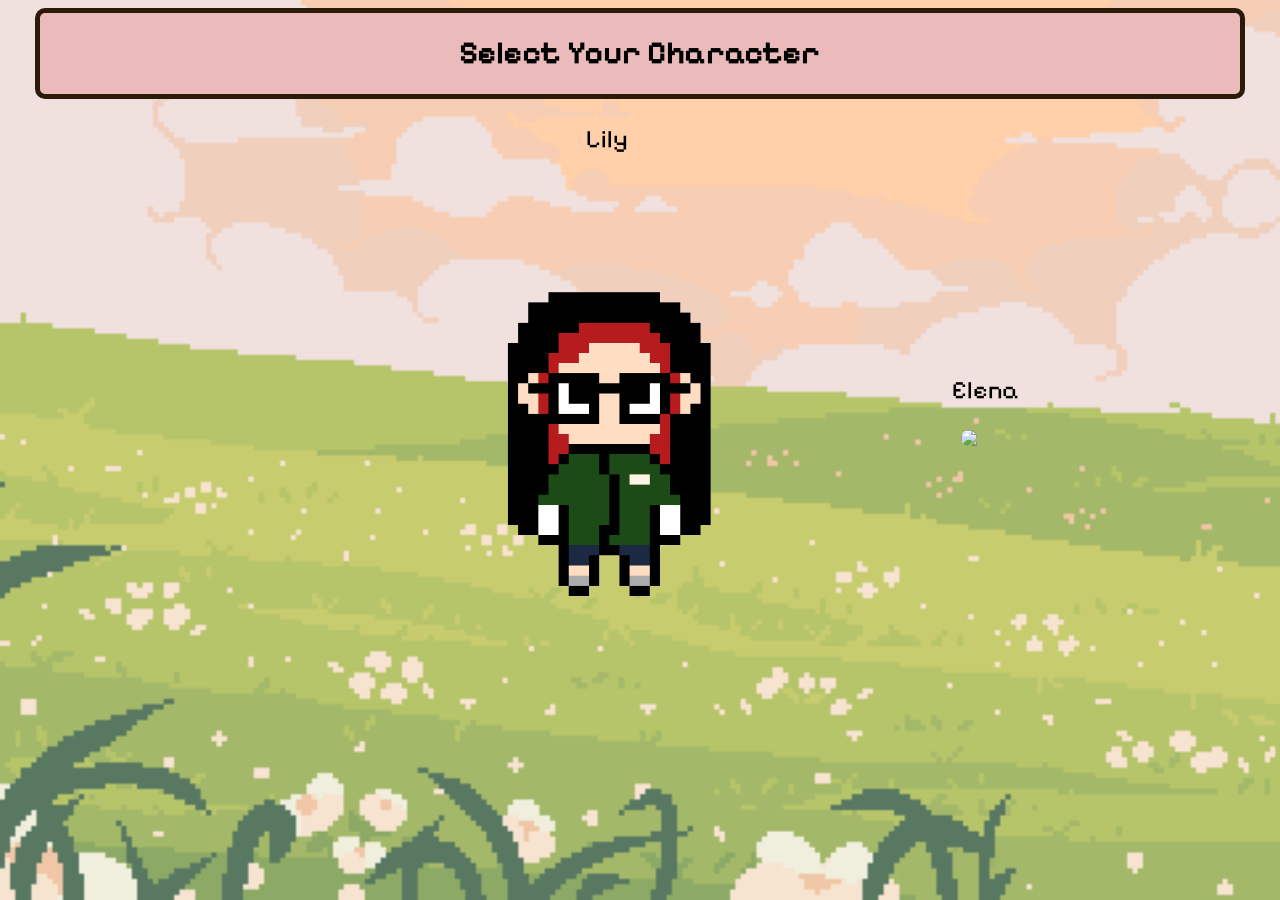
==== index.html @ 857aa65a "update index" ====
<!DOCTYPE html>
<html>
    <head> 
        <title> Happy Valentine's Day </title>
        <link rel="stylesheet" href="styles.css">
        <link rel="preconnect" href="https://fonts.googleapis.com">
<link rel="preconnect" href="https://fonts.gstatic.com" crossorigin>
<link href="https://fonts.googleapis.com/css2?family=Pixelify+Sans:wght@400..700&display=swap" rel="stylesheet">
<meta name="viewport" content="width=device-width, initial-scale=1.0">
    </head>

  <body> 

        <div class="main-header">
            <h1> Select Your Character </h1>

        </div>

<div class="character_select">
    <div class = "character_display">
        <p class = "character_name"> Lily </p>
        <a href="lily_letter.html">
        <img src = "lilee.png" class="character_img">
        </a>
    
    </div>


    <div class = "character_display">
        <p class ="character_name"> Elena</p>
        <a href="e_letter.html">
        <img src = "elena.png" class="character_img">
        </a>

    </div>
</div>

  </body>
  </html>
---- styles.css ----
html {
    background-image: url(flowerfield.png);
    background-position: center;
    background-repeat: no-repeat;
    background-size: cover;
    background-attachment: fixed;

}

.main-header {
    border: 5px solid rgb(43, 25, 10);
    border-radius: 10px;
    background-color: rgb(235, 187, 187);
    width: 95%;
    margin: auto;
}

h1 {
    font-family: 'Pixelify Sans';
    text-align: center;
}

.loveletterimg {
    display: block;
    margin: auto;
}
/* mobile */

.character_display {
    justify-content:center;
    text-decoration: none;
    transition: transform 0.3s ease-in-out;
    
}

.character_img {
    display: block;
    margin:auto;
    width: 50%;
}
    
/* for desktop */
@media (min-width: 600px) {
    .character_img {
        display: flex;
        margin:auto;
        width: 75%;
    }
     
}
@media (min-width: 600px) {
.character_select {
    display: flex;
    justify-content: center;
    margin-left: 20%;
    margin-right: 20%
    

}
}
@media (min-width: 600px) {
    .character_name {
    font-family: "Pixelify Sans";
    font-size: 25px;
    display: block;
    text-align: center;
    }
}

.character_display {
    display: flex;
    flex-direction: column;
    justify-content: center;
    width:fit-content;
}

.character_img:hover {
    transform: scale(1.2);
}

.character_name{
    font-family: "Pixelify Sans";
    font-size: 25px;

}


.loveletterimg {
    display: block;
    margin:auto;
    width: 25%;
}

p {
    font-family: "Pixelify Sans";
    text-align: center;
    font-size: 20px;
}
.letterbutton {
    transform: transform 0.3s ease-in-out;
    display: block;
    margin-top: 7%;
}

.loveletterimg:hover {
    transform: scale(1.2);
}

.text-container {
    display: block;
    text-align: center;
    font-size: 20px;
    border: 5px solid black;
    margin: 10%;
    background-color:rgb(227, 173, 173);

}

pre {
    font-family: "Pixelify Sans";
    letter-spacing: 1px;
}

.button_rows {
    display: flex;
    justify-content: center;
    flex-wrap: wrap;
    transition: transform 0.3s ease-in-out;
   
}
.button_rows a img {
    max-width:50%;
    display:block;
    margin: auto;
}
.arrowbutton:hover {
    transform: scale(1.2);
}
img {
    display:block;
    border-radius: 10px;
    margin-top: 5%;
    margin-left: auto;
    margin-right: auto;
}

.end-message {
    text-align: center;
    border: 5px solid black;
    background-color:rgb(227, 173, 173);
    border-radius: 10px;
    margin-top:3%;
    margin-left: 20%;
    margin-right: 20%;
    margin-bottom:2%;
    font-size: 25px;
}
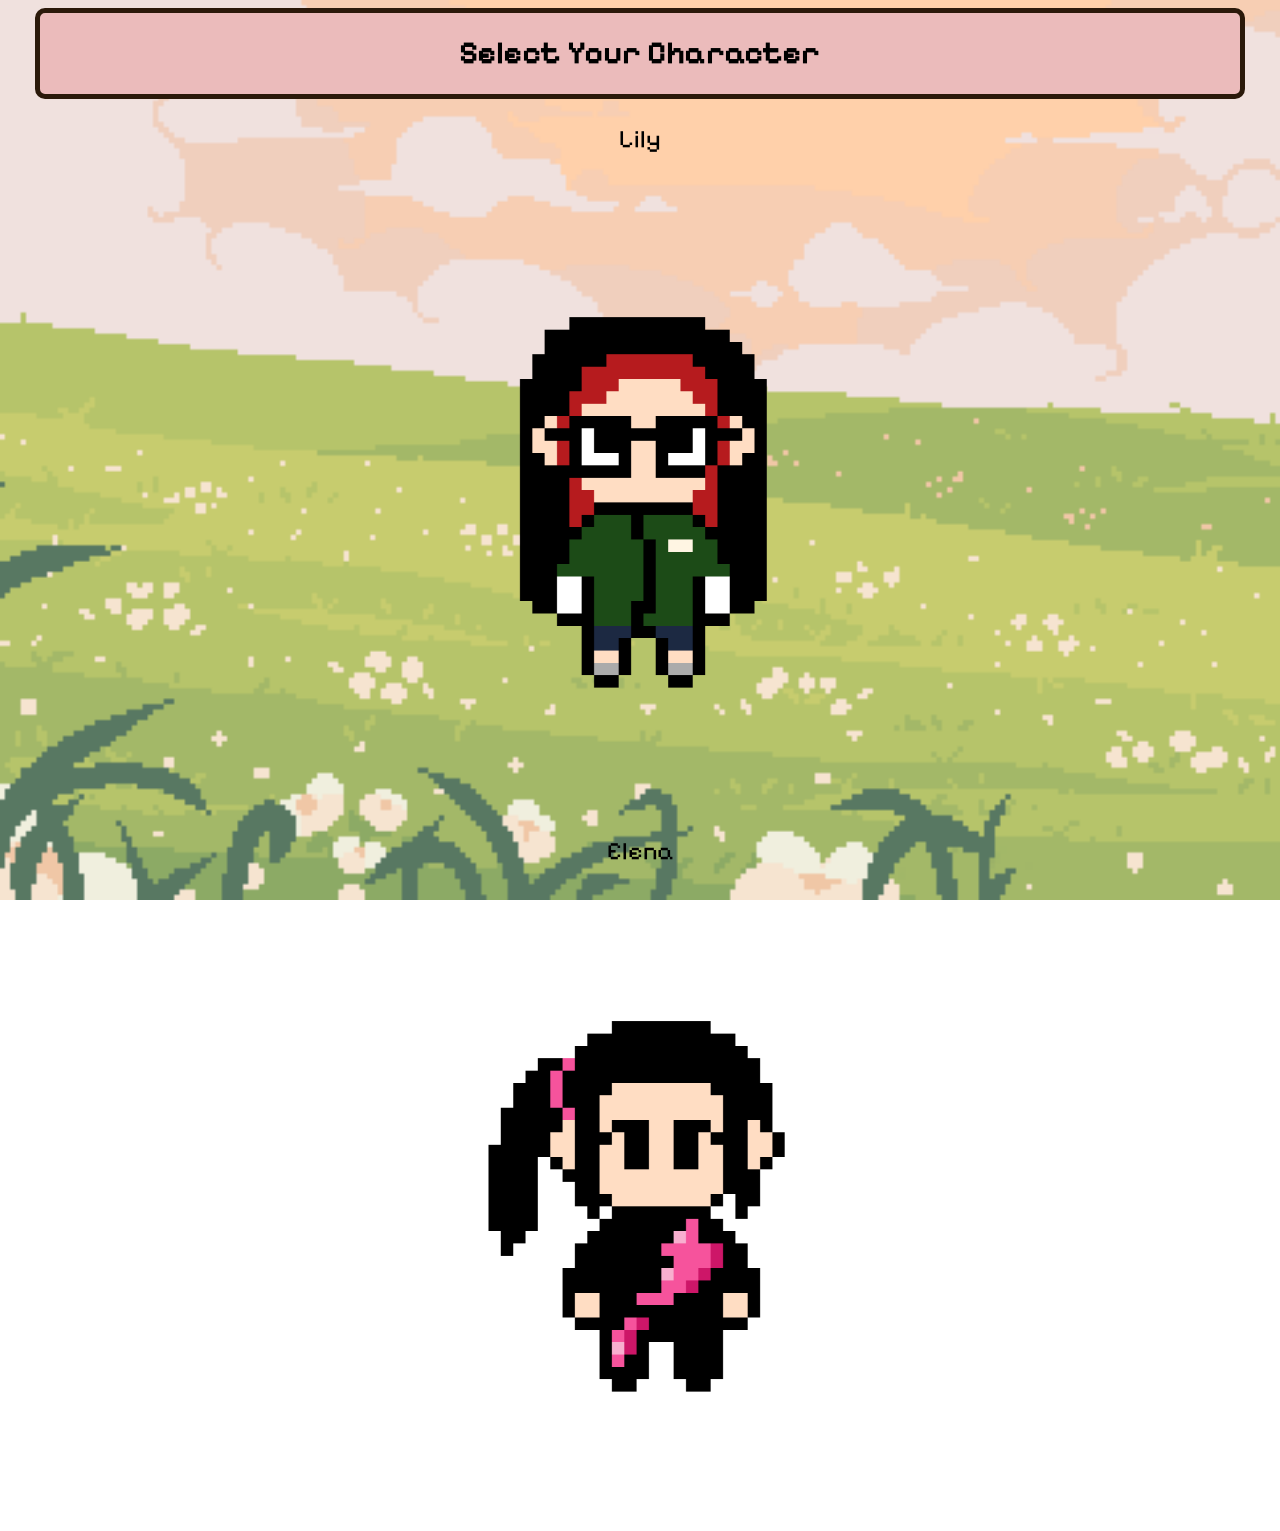
==== commit 54598583: "elena" ====
--- a/index.html
+++ b/index.html
@@ -29,7 +29,7 @@
     <div class = "character_display">
         <p class ="character_name"> Elena</p>
         <a href="e_letter.html">
-        <img src = "elena.png" class="character_img">
+        <img src = "elena.PNG" class="character_img">
         </a>
 
     </div>
--- a/styles.css
+++ b/styles.css
@@ -40,33 +40,7 @@
     width: 50%;
 }
     
-/* for desktop */
-@media (min-width: 600px) {
-    .character_img {
-        display: flex;
-        margin:auto;
-        width: 75%;
-    }
-     
-}
-@media (min-width: 600px) {
-.character_select {
-    display: flex;
-    justify-content: center;
-    margin-left: 20%;
-    margin-right: 20%
-    
 
-}
-}
-@media (min-width: 600px) {
-    .character_name {
-    font-family: "Pixelify Sans";
-    font-size: 25px;
-    display: block;
-    text-align: center;
-    }
-}
 
 .character_display {
     display: flex;
